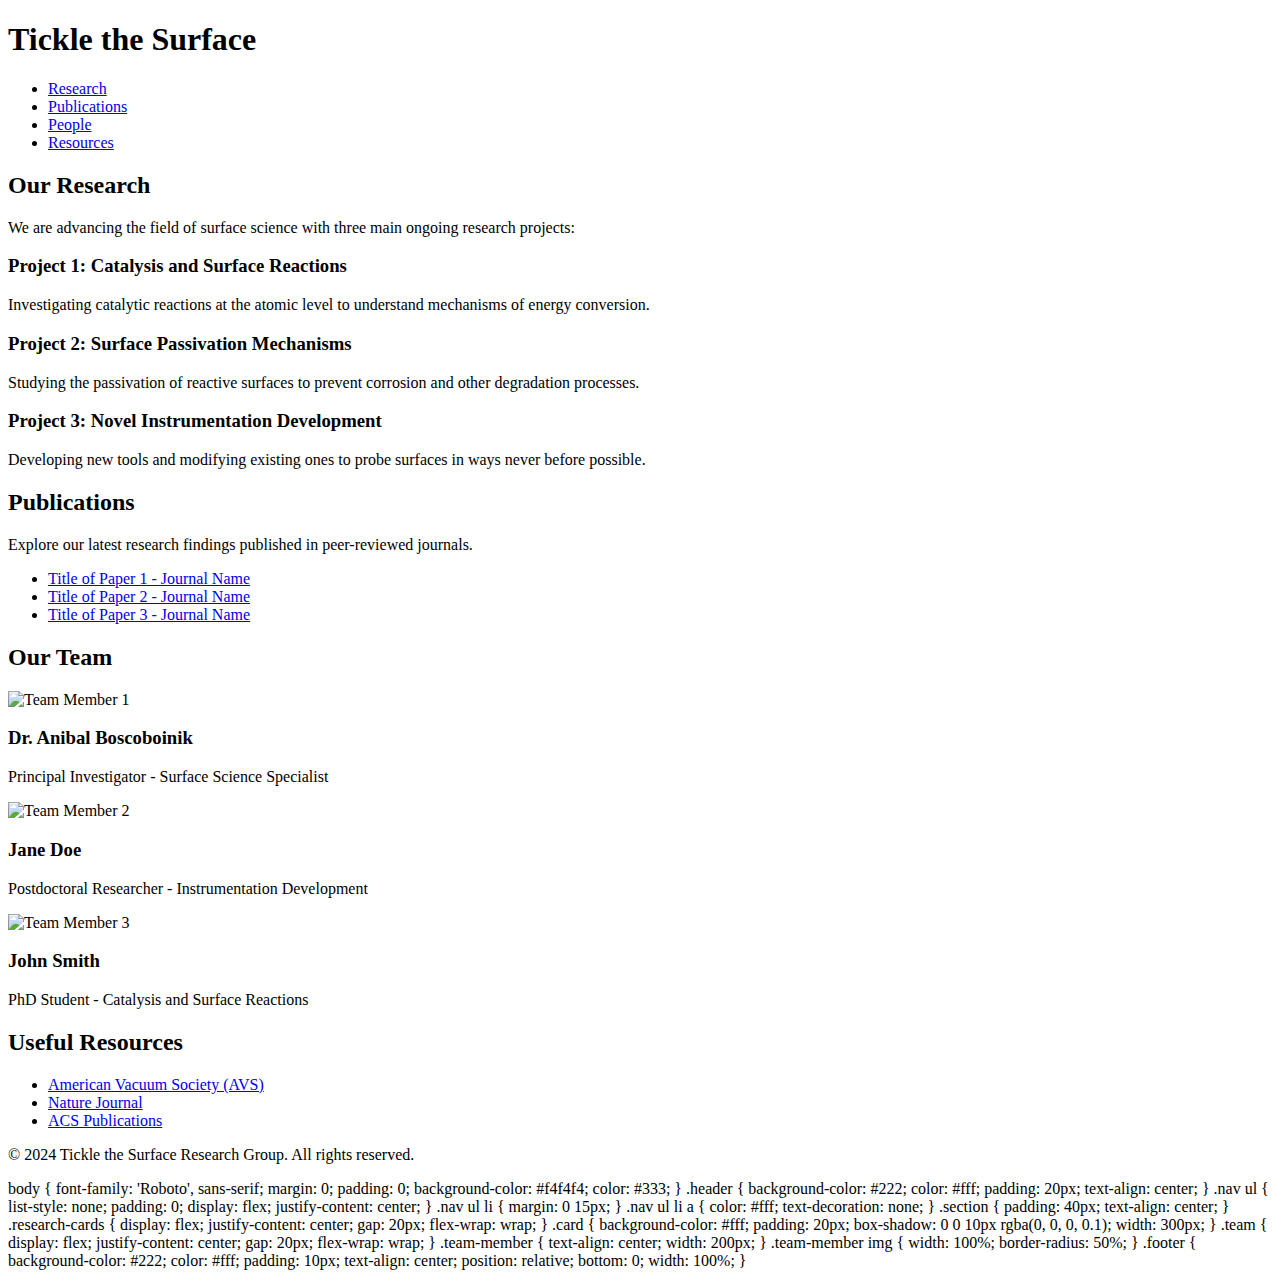
==== index.html @ 52d7ff2f "Create index.html" ====
<!DOCTYPE html>
<html lang="en">
<head>
    <meta charset="UTF-8">
    <meta name="viewport" content="width=device-width, initial-scale=1.0">
    <title>Tickle the Surface - Surface Science Research Group</title>
    <link rel="stylesheet" href="styles.css">
    <script src="script.js" defer></script>
    <link href="https://fonts.googleapis.com/css2?family=Roboto:wght@400;700&display=swap" rel="stylesheet">
</head>
<body>
    <header class="header">
        <h1>Tickle the Surface</h1>
        <nav class="nav">
            <ul>
                <li><a href="#research">Research</a></li>
                <li><a href="#publications">Publications</a></li>
                <li><a href="#people">People</a></li>
                <li><a href="#resources">Resources</a></li>
            </ul>
        </nav>
    </header>
    
    <main>
        <section id="research" class="section">
            <h2>Our Research</h2>
            <p>We are advancing the field of surface science with three main ongoing research projects:</p>
            <div class="research-cards">
                <div class="card">
                    <h3>Project 1: Catalysis and Surface Reactions</h3>
                    <p>Investigating catalytic reactions at the atomic level to understand mechanisms of energy conversion.</p>
                </div>
                <div class="card">
                    <h3>Project 2: Surface Passivation Mechanisms</h3>
                    <p>Studying the passivation of reactive surfaces to prevent corrosion and other degradation processes.</p>
                </div>
                <div class="card">
                    <h3>Project 3: Novel Instrumentation Development</h3>
                    <p>Developing new tools and modifying existing ones to probe surfaces in ways never before possible.</p>
                </div>
            </div>
        </section>

        <section id="publications" class="section">
            <h2>Publications</h2>
            <p>Explore our latest research findings published in peer-reviewed journals.</p>
            <ul class="publications-list">
                <li><a href="#">Title of Paper 1 - Journal Name</a></li>
                <li><a href="#">Title of Paper 2 - Journal Name</a></li>
                <li><a href="#">Title of Paper 3 - Journal Name</a></li>
                <!-- Add more publications as needed -->
            </ul>
        </section>

        <section id="people" class="section">
            <h2>Our Team</h2>
            <div class="team">
                <div class="team-member">
                    <img src="images/team1.jpg" alt="Team Member 1">
                    <h3>Dr. Anibal Boscoboinik</h3>
                    <p>Principal Investigator - Surface Science Specialist</p>
                </div>
                <div class="team-member">
                    <img src="images/team2.jpg" alt="Team Member 2">
                    <h3>Jane Doe</h3>
                    <p>Postdoctoral Researcher - Instrumentation Development</p>
                </div>
                <div class="team-member">
                    <img src="images/team3.jpg" alt="Team Member 3">
                    <h3>John Smith</h3>
                    <p>PhD Student - Catalysis and Surface Reactions</p>
                </div>
                <!-- Add more team members as needed -->
            </div>
        </section>

        <section id="resources" class="section">
            <h2>Useful Resources</h2>
            <ul class="resources-list">
                <li><a href="https://www.avs.org" target="_blank">American Vacuum Society (AVS)</a></li>
                <li><a href="https://www.nature.com" target="_blank">Nature Journal</a></li>
                <li><a href="https://pubs.acs.org" target="_blank">ACS Publications</a></li>
                <!-- Add more resources as needed -->
            </ul>
        </section>
    </main>

    <footer class="footer">
        <p>&copy; 2024 Tickle the Surface Research Group. All rights reserved.</p>
    </footer>
</body>
</html>

<!-- styles.css -->
body {
    font-family: 'Roboto', sans-serif;
    margin: 0;
    padding: 0;
    background-color: #f4f4f4;
    color: #333;
}

.header {
    background-color: #222;
    color: #fff;
    padding: 20px;
    text-align: center;
}

.nav ul {
    list-style: none;
    padding: 0;
    display: flex;
    justify-content: center;
}

.nav ul li {
    margin: 0 15px;
}

.nav ul li a {
    color: #fff;
    text-decoration: none;
}

.section {
    padding: 40px;
    text-align: center;
}

.research-cards {
    display: flex;
    justify-content: center;
    gap: 20px;
    flex-wrap: wrap;
}

.card {
    background-color: #fff;
    padding: 20px;
    box-shadow: 0 0 10px rgba(0, 0, 0, 0.1);
    width: 300px;
}

.team {
    display: flex;
    justify-content: center;
    gap: 20px;
    flex-wrap: wrap;
}

.team-member {
    text-align: center;
    width: 200px;
}

.team-member img {
    width: 100%;
    border-radius: 50%;
}

.footer {
    background-color: #222;
    color: #fff;
    padding: 10px;
    text-align: center;
    position: relative;
    bottom: 0;
    width: 100%;
}
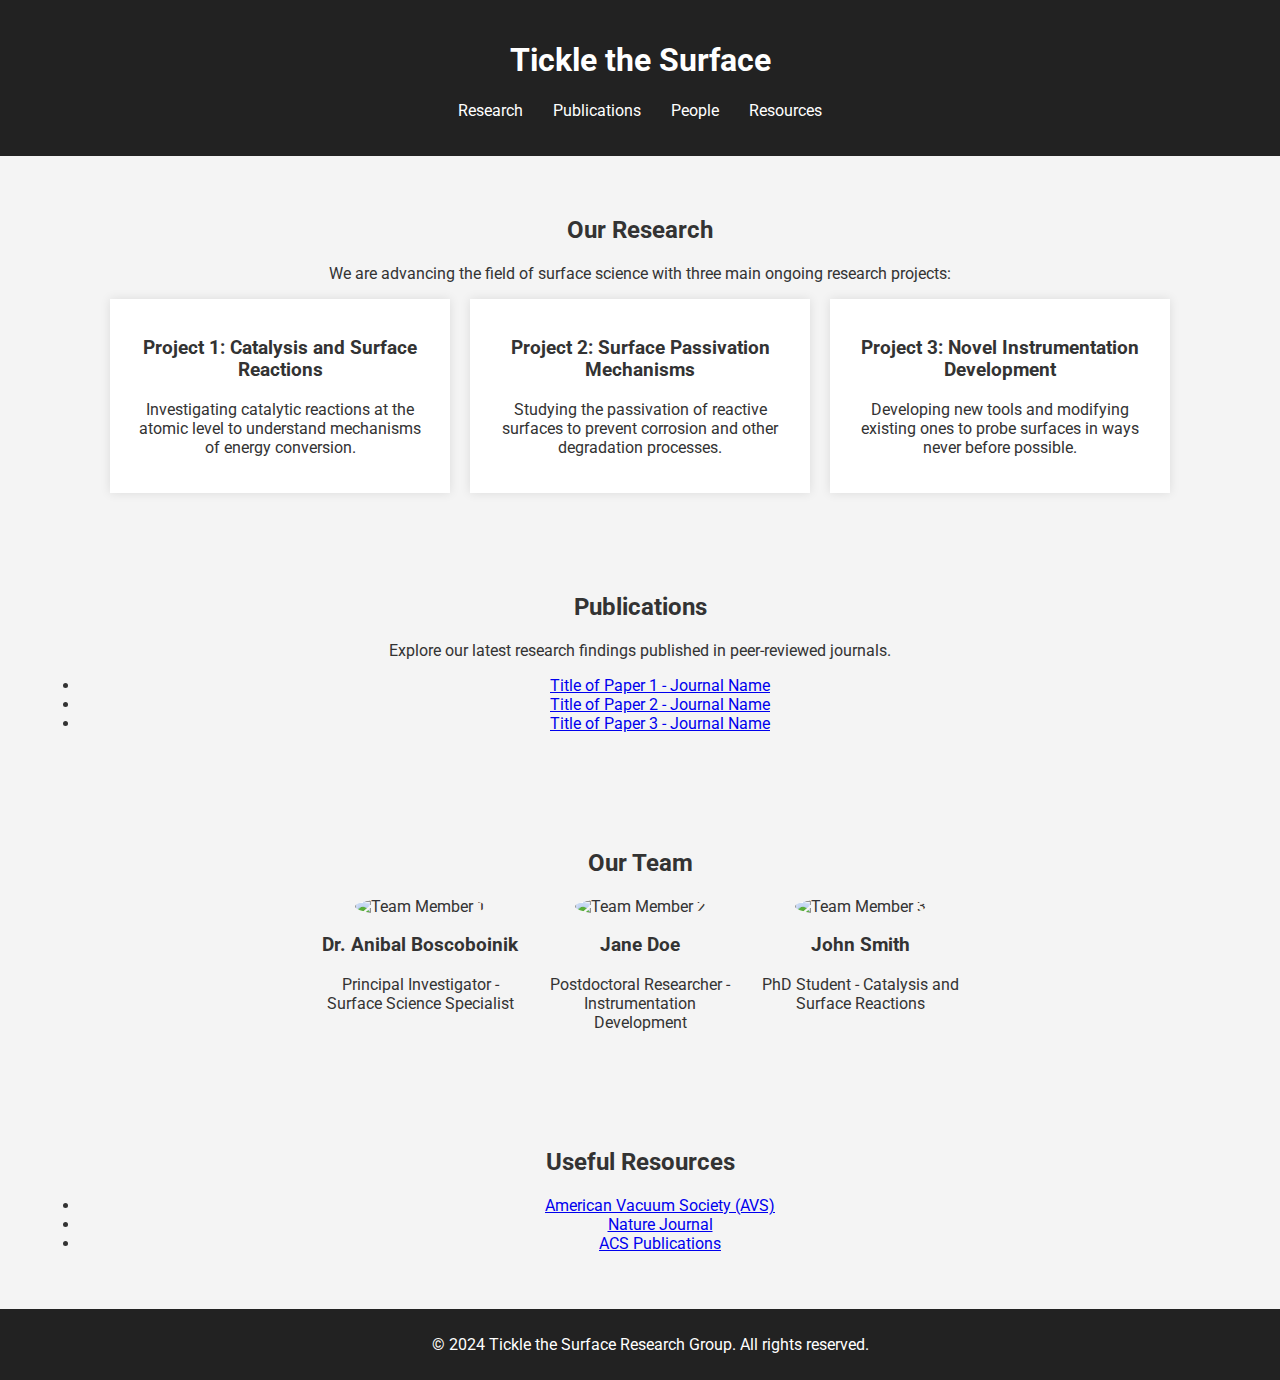
==== commit 8a7f52db: "Update index.html" ====
--- a/index.html
+++ b/index.html
@@ -3,7 +3,7 @@
 <head>
     <meta charset="UTF-8">
     <meta name="viewport" content="width=device-width, initial-scale=1.0">
-    <title>Tickle the Surface - Surface Science Research Group</title>
+    <title>Tickle the Surface - where light gently tickles the surface to make it laugh out its secrets</title>
     <link rel="stylesheet" href="styles.css">
     <script src="script.js" defer></script>
     <link href="https://fonts.googleapis.com/css2?family=Roboto:wght@400;700&display=swap" rel="stylesheet">
@@ -90,81 +90,3 @@
     </footer>
 </body>
 </html>
-
-<!-- styles.css -->
-body {
-    font-family: 'Roboto', sans-serif;
-    margin: 0;
-    padding: 0;
-    background-color: #f4f4f4;
-    color: #333;
-}
-
-.header {
-    background-color: #222;
-    color: #fff;
-    padding: 20px;
-    text-align: center;
-}
-
-.nav ul {
-    list-style: none;
-    padding: 0;
-    display: flex;
-    justify-content: center;
-}
-
-.nav ul li {
-    margin: 0 15px;
-}
-
-.nav ul li a {
-    color: #fff;
-    text-decoration: none;
-}
-
-.section {
-    padding: 40px;
-    text-align: center;
-}
-
-.research-cards {
-    display: flex;
-    justify-content: center;
-    gap: 20px;
-    flex-wrap: wrap;
-}
-
-.card {
-    background-color: #fff;
-    padding: 20px;
-    box-shadow: 0 0 10px rgba(0, 0, 0, 0.1);
-    width: 300px;
-}
-
-.team {
-    display: flex;
-    justify-content: center;
-    gap: 20px;
-    flex-wrap: wrap;
-}
-
-.team-member {
-    text-align: center;
-    width: 200px;
-}
-
-.team-member img {
-    width: 100%;
-    border-radius: 50%;
-}
-
-.footer {
-    background-color: #222;
-    color: #fff;
-    padding: 10px;
-    text-align: center;
-    position: relative;
-    bottom: 0;
-    width: 100%;
-}
--- a/styles.css
+++ b/styles.css
@@ -0,0 +1,76 @@
+body {
+    font-family: 'Roboto', sans-serif;
+    margin: 0;
+    padding: 0;
+    background-color: #f4f4f4;
+    color: #333;
+}
+
+.header {
+    background-color: #222;
+    color: #fff;
+    padding: 20px;
+    text-align: center;
+}
+
+.nav ul {
+    list-style: none;
+    padding: 0;
+    display: flex;
+    justify-content: center;
+}
+
+.nav ul li {
+    margin: 0 15px;
+}
+
+.nav ul li a {
+    color: #fff;
+    text-decoration: none;
+}
+
+.section {
+    padding: 40px;
+    text-align: center;
+}
+
+.research-cards {
+    display: flex;
+    justify-content: center;
+    gap: 20px;
+    flex-wrap: wrap;
+}
+
+.card {
+    background-color: #fff;
+    padding: 20px;
+    box-shadow: 0 0 10px rgba(0, 0, 0, 0.1);
+    width: 300px;
+}
+
+.team {
+    display: flex;
+    justify-content: center;
+    gap: 20px;
+    flex-wrap: wrap;
+}
+
+.team-member {
+    text-align: center;
+    width: 200px;
+}
+
+.team-member img {
+    width: 100%;
+    border-radius: 50%;
+}
+
+.footer {
+    background-color: #222;
+    color: #fff;
+    padding: 10px;
+    text-align: center;
+    position: relative;
+    bottom: 0;
+    width: 100%;
+}
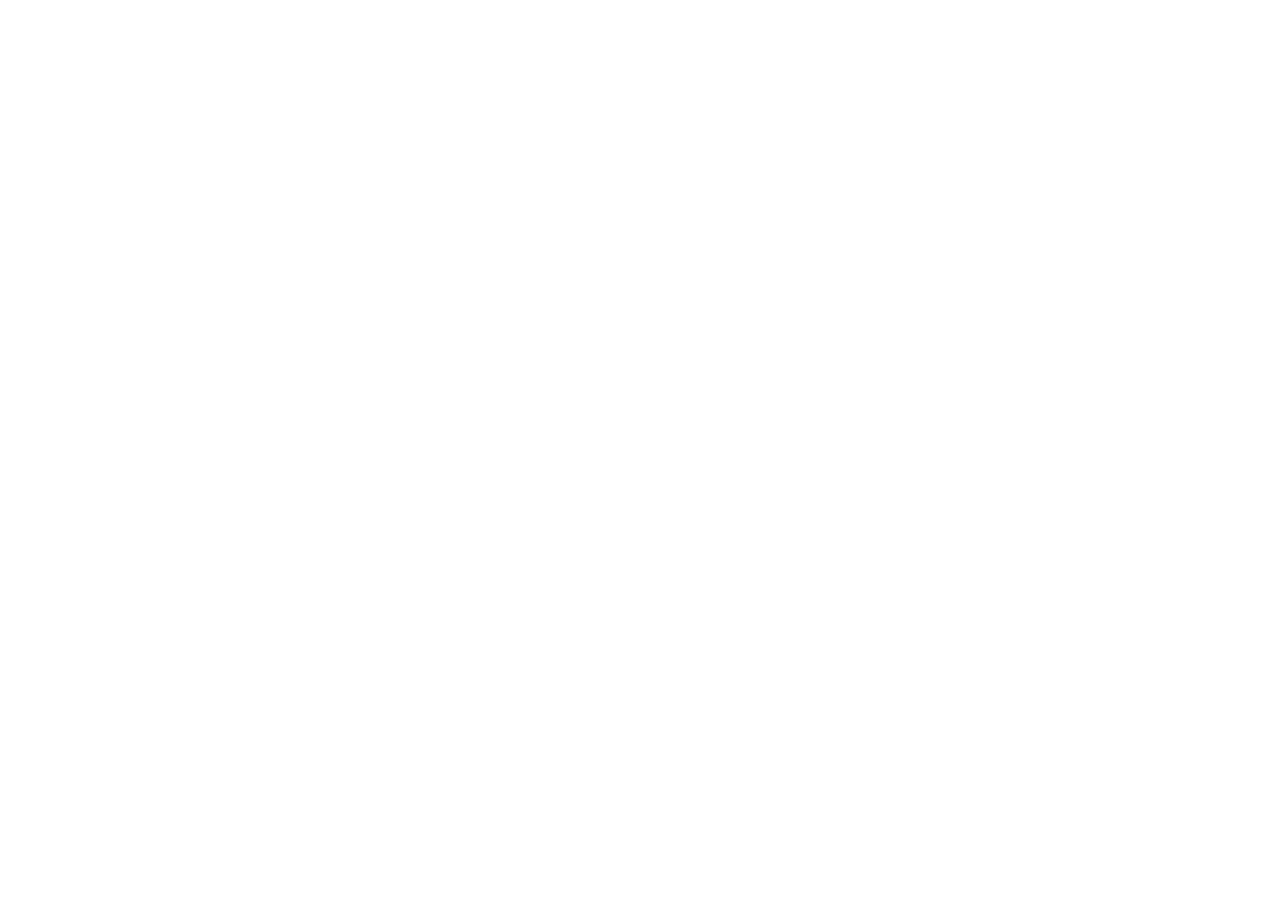
==== commit c92a3835: "Update index.html" ====
--- a/index.html
+++ b/index.html
@@ -1,92 +1,23 @@
+<!-- Main Index Page (index.html) -->
 <!DOCTYPE html>
 <html lang="en">
 <head>
     <meta charset="UTF-8">
     <meta name="viewport" content="width=device-width, initial-scale=1.0">
-    <title>Tickle the Surface - where light gently tickles the surface to make it laugh out its secrets</title>
-    <link rel="stylesheet" href="styles.css">
-    <script src="script.js" defer></script>
+    <title>Tickle the Surface - Surface Science Research Group</title>
+    <link rel="stylesheet" href="css/styles.css">
+    <script src="js/script.js" defer></script>
     <link href="https://fonts.googleapis.com/css2?family=Roboto:wght@400;700&display=swap" rel="stylesheet">
 </head>
 <body>
-    <header class="header">
-        <h1>Tickle the Surface</h1>
-        <nav class="nav">
-            <ul>
-                <li><a href="#research">Research</a></li>
-                <li><a href="#publications">Publications</a></li>
-                <li><a href="#people">People</a></li>
-                <li><a href="#resources">Resources</a></li>
-            </ul>
-        </nav>
-    </header>
+    <div data-include="partials/header.html"></div>
     
     <main>
-        <section id="research" class="section">
-            <h2>Our Research</h2>
-            <p>We are advancing the field of surface science with three main ongoing research projects:</p>
-            <div class="research-cards">
-                <div class="card">
-                    <h3>Project 1: Catalysis and Surface Reactions</h3>
-                    <p>Investigating catalytic reactions at the atomic level to understand mechanisms of energy conversion.</p>
-                </div>
-                <div class="card">
-                    <h3>Project 2: Surface Passivation Mechanisms</h3>
-                    <p>Studying the passivation of reactive surfaces to prevent corrosion and other degradation processes.</p>
-                </div>
-                <div class="card">
-                    <h3>Project 3: Novel Instrumentation Development</h3>
-                    <p>Developing new tools and modifying existing ones to probe surfaces in ways never before possible.</p>
-                </div>
-            </div>
-        </section>
-
-        <section id="publications" class="section">
-            <h2>Publications</h2>
-            <p>Explore our latest research findings published in peer-reviewed journals.</p>
-            <ul class="publications-list">
-                <li><a href="#">Title of Paper 1 - Journal Name</a></li>
-                <li><a href="#">Title of Paper 2 - Journal Name</a></li>
-                <li><a href="#">Title of Paper 3 - Journal Name</a></li>
-                <!-- Add more publications as needed -->
-            </ul>
-        </section>
-
-        <section id="people" class="section">
-            <h2>Our Team</h2>
-            <div class="team">
-                <div class="team-member">
-                    <img src="images/team1.jpg" alt="Team Member 1">
-                    <h3>Dr. Anibal Boscoboinik</h3>
-                    <p>Principal Investigator - Surface Science Specialist</p>
-                </div>
-                <div class="team-member">
-                    <img src="images/team2.jpg" alt="Team Member 2">
-                    <h3>Jane Doe</h3>
-                    <p>Postdoctoral Researcher - Instrumentation Development</p>
-                </div>
-                <div class="team-member">
-                    <img src="images/team3.jpg" alt="Team Member 3">
-                    <h3>John Smith</h3>
-                    <p>PhD Student - Catalysis and Surface Reactions</p>
-                </div>
-                <!-- Add more team members as needed -->
-            </div>
-        </section>
-
-        <section id="resources" class="section">
-            <h2>Useful Resources</h2>
-            <ul class="resources-list">
-                <li><a href="https://www.avs.org" target="_blank">American Vacuum Society (AVS)</a></li>
-                <li><a href="https://www.nature.com" target="_blank">Nature Journal</a></li>
-                <li><a href="https://pubs.acs.org" target="_blank">ACS Publications</a></li>
-                <!-- Add more resources as needed -->
-            </ul>
+        <section class="section" id="main-content">
+            <!-- Content will be dynamically loaded here -->
         </section>
     </main>
 
-    <footer class="footer">
-        <p>&copy; 2024 Tickle the Surface Research Group. All rights reserved.</p>
-    </footer>
+    <div data-include="partials/footer.html"></div>
 </body>
 </html>
